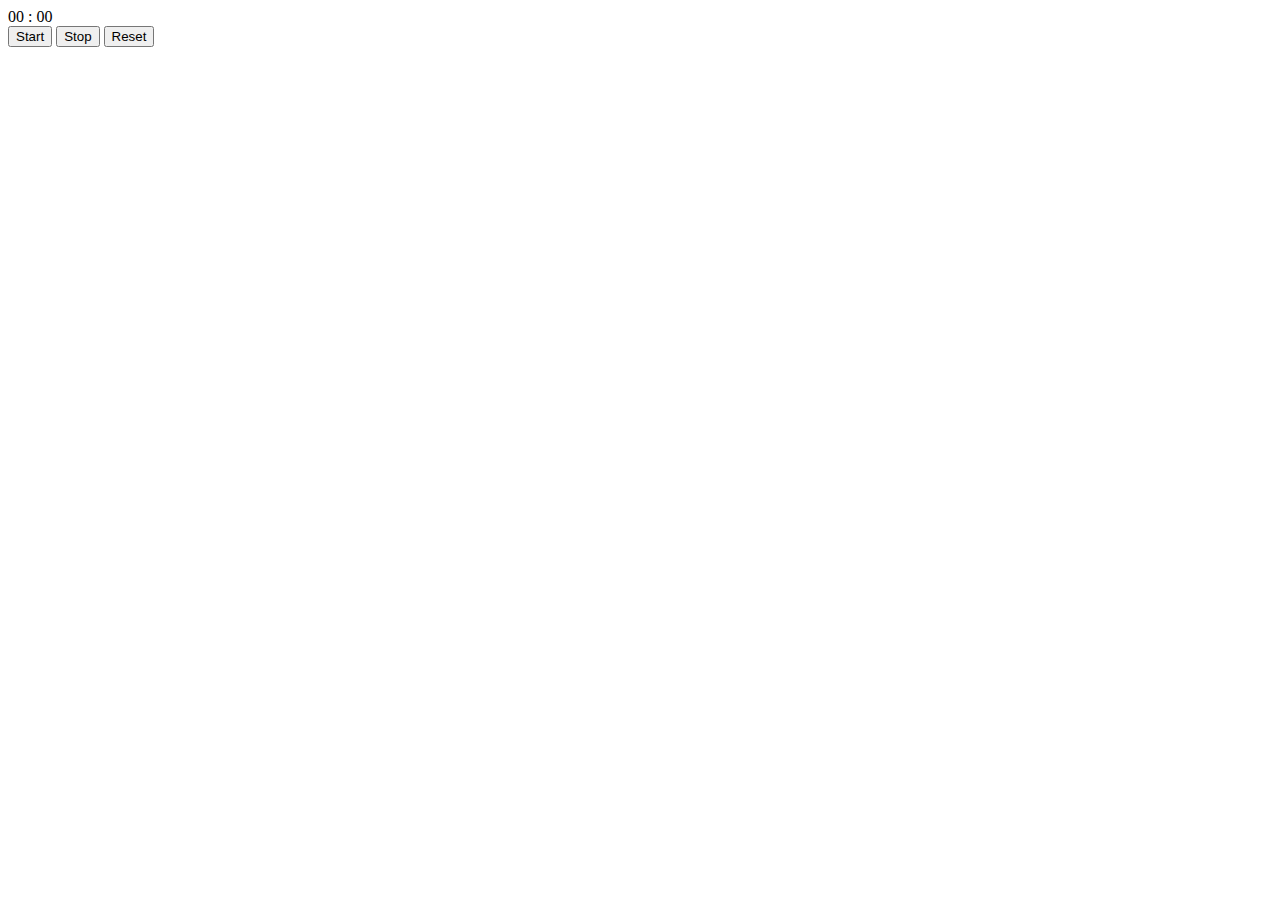
==== Stopwatch-v2.HTML @ 5661d681 "Add files via upload" ====
<!DOCTYPE html>
<!-- Coding by CodingLab | www.codinglabweb.com-->
<html lang="en" dir="ltr">
  <head>
    <meta charset="UTF-8">
   <!-- <title> Stopwatch Timer application | CodingLab </title>-->
    <link rel="stylesheet" href="style.css">
   </head>
<body>
  <div class="wrapper">
    <div class="time">
      <span class="second">00</span>
      <span class="colon ms-colon">:</span>
      <span class="millisecond">00</span>
    </div>
    <div class="buttons">
      <button class="start">Start</button>
      <button class="stop">Stop</button>
      <button class="reset">Reset</button>
    </div>
  </div>

  <script>
  let hr = min = sec = ms = "0" + 0,
    startTimer;

  const startBtn = document.querySelector(".start"),
   stopBtn = document.querySelector(".stop"),
   resetBtn = document.querySelector(".reset");

   startBtn.addEventListener("click", start);
   stopBtn.addEventListener("click", stop);
   resetBtn.addEventListener("click", reset);

  function start() {
    startBtn.classList.add("active");
    stopBtn.classList.remove("stopActive");

    startTimer = setInterval(()=>{
      ms++
      ms = ms < 10 ? "0" + ms : ms;

      if(ms == 100){
        sec++;
        sec = sec < 10 ? "0" + sec : sec;
        ms = "0" + 0;
      }
      if(sec == 10000){
        min++;
        min = min < 100 ? "0" + min : min;
        sec = "0" + 0;
      }
      putValue();
    },10); //1000ms = 1s

  }

  function stop() {
    startBtn.classList.remove("active");
    stopBtn.classList.add("stopActive");
    clearInterval(startTimer);
  }
  function reset() {
    startBtn.classList.remove("active");
    stopBtn.classList.remove("stopActive");
    clearInterval(startTimer);
    hr = min = sec = ms = "0" + 0;
    putValue();
  }

  function putValue() {
    document.querySelector(".millisecond").innerText = ms;
    document.querySelector(".second").innerText = sec;
    document.querySelector(".minute").innerText = min;
    document.querySelector(".hour").innerText = hr;
  }
 </script>
</body>
</html>
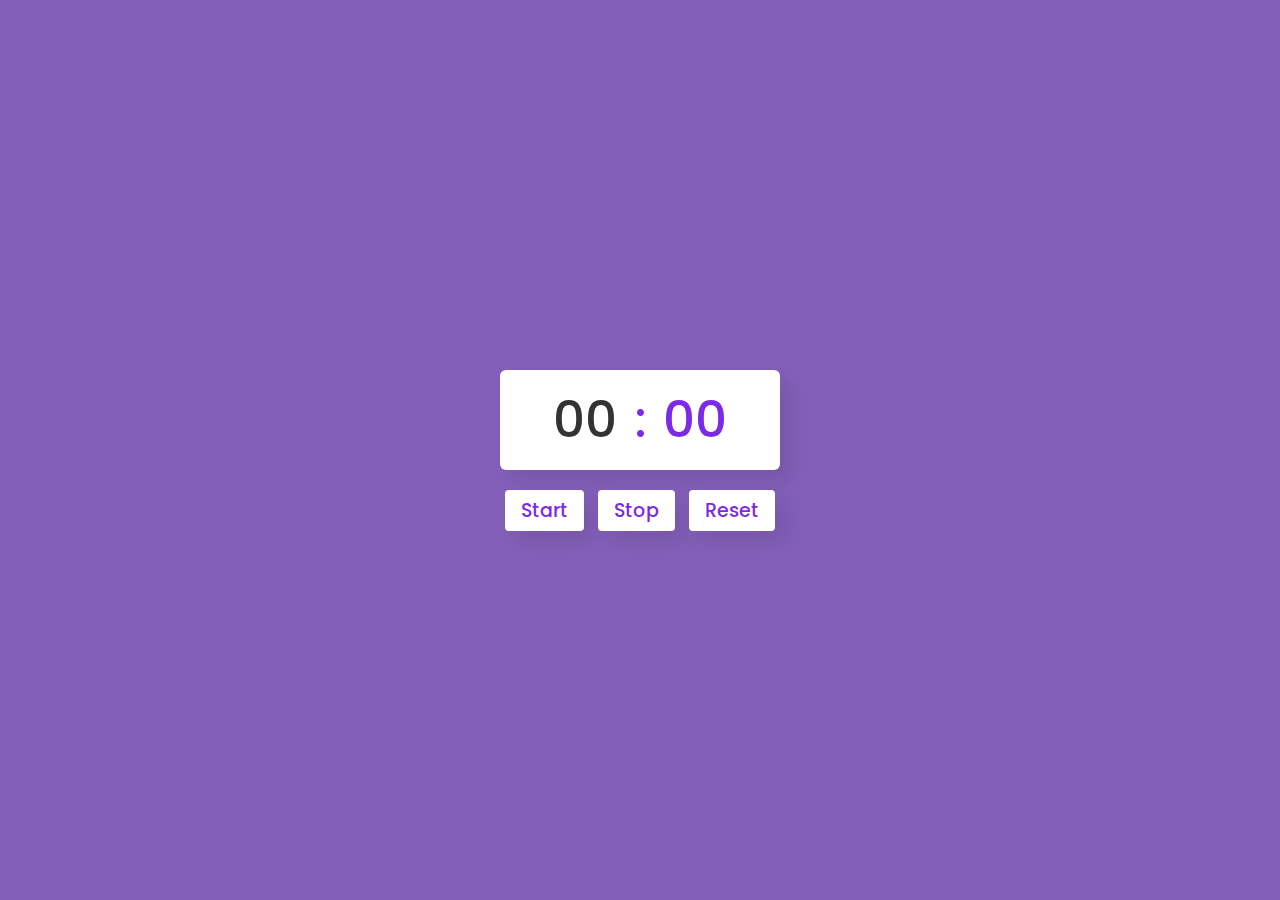
==== commit 83c65138: "Update Stopwatch-v2.HTML" ====
--- a/Stopwatch-v2.HTML
+++ b/Stopwatch-v2.HTML
@@ -4,7 +4,7 @@
   <head>
     <meta charset="UTF-8">
    <!-- <title> Stopwatch Timer application | CodingLab </title>-->
-    <link rel="stylesheet" href="style.css">
+    <link rel="stylesheet" href="style.CSS">
    </head>
 <body>
   <div class="wrapper">
--- a/style.CSS
+++ b/style.CSS
@@ -0,0 +1,64 @@
+/* Google fonts import link */
+@import url('https://fonts.googleapis.com/css2?family=Poppins:wght@200;300;400;500;600;700&display=swap');
+*{
+  margin: 0;
+  padding: 0;
+  box-sizing: border-box;
+  font-family: 'Poppins',sans-serif;
+}
+body{
+  height: 100vh;
+  display: flex;
+  align-items: center;
+  justify-content: center;
+  background: #835FB9;
+}
+.wrapper{
+  user-select: none;
+}
+.wrapper .time{
+  height: 100px;
+  background: #fff;
+  display: flex;
+  align-items: center;
+  justify-content: center;
+  border-radius: 6px;
+  box-shadow: 10px 10px 20px rgba(0,0,0,0.09);
+  padding: 0 10px;
+}
+.wrapper .time span{
+  width: 100px;
+  text-align: center;
+  font-size: 50px;
+  font-weight: 500;
+  color: #333;
+}
+.time span.colon{
+  width: 10px;
+}
+.time span.ms-colon,
+.time span.millisecond{
+  color: #7D2Ae8;
+}
+.wrapper .buttons{
+  text-align: center;
+  margin-top: 20px;
+}
+.buttons button{
+  padding: 6px 16px;
+  outline: none;
+  border: none;
+  margin: 0 5px;
+  color: #7D2Ae8;
+  background: #fff;
+  font-size: 19px;
+  font-weight: 500;
+  border-radius: 4px;
+  cursor: pointer;
+  box-shadow: 10px 10px 20px rgba(0,0,0,0.09);
+}
+.buttons button.active,
+.buttons button.stopActive{
+  pointer-events: none;
+  opacity: 0.7;
+}
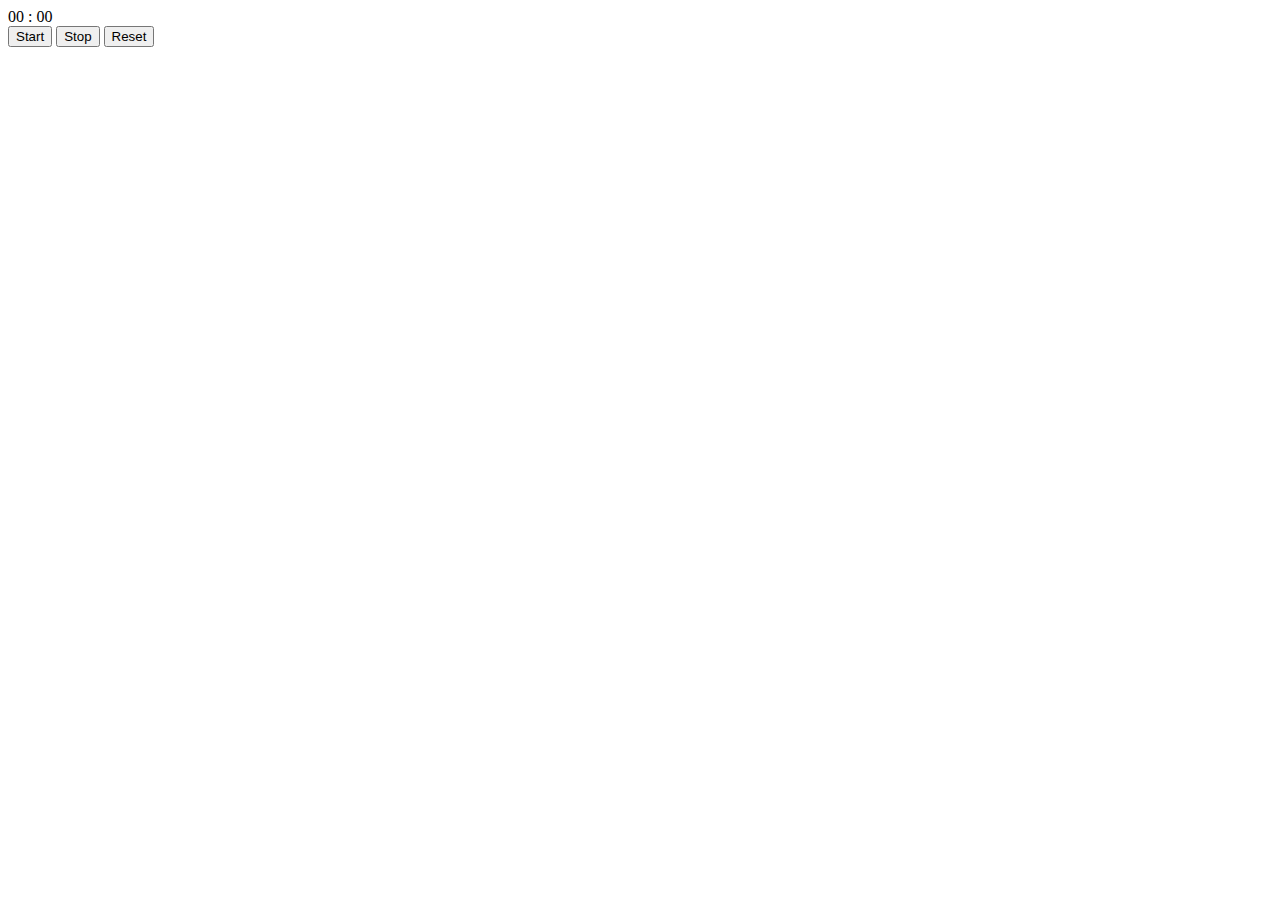
==== commit 61fcb8da: "Update Stopwatch-v2.HTML" ====
--- a/Stopwatch-v2.HTML
+++ b/Stopwatch-v2.HTML
@@ -1,10 +1,10 @@
 <!DOCTYPE html>
-<!-- Coding by CodingLab | www.codinglabweb.com-->
+
 <html lang="en" dir="ltr">
   <head>
     <meta charset="UTF-8">
-   <!-- <title> Stopwatch Timer application | CodingLab </title>-->
-    <link rel="stylesheet" href="style.CSS">
+
+    <link rel="stylesheet" href="style.css">
    </head>
 <body>
   <div class="wrapper">
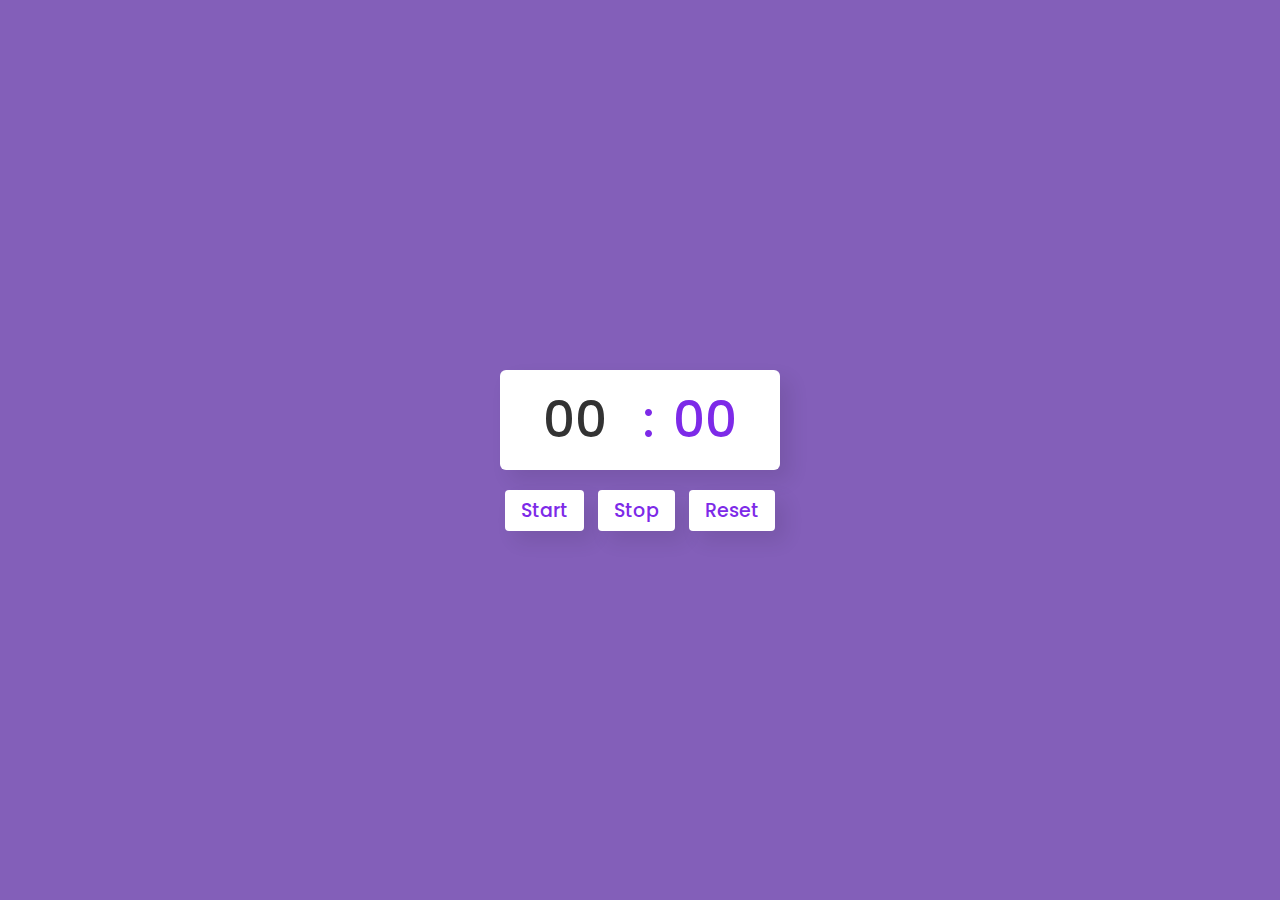
==== commit 71dbf27f: "Update Stopwatch-v2.HTML" ====
--- a/Stopwatch-v2.HTML
+++ b/Stopwatch-v2.HTML
@@ -1,9 +1,7 @@
 <!DOCTYPE html>
-
 <html lang="en" dir="ltr">
   <head>
     <meta charset="UTF-8">
-
     <link rel="stylesheet" href="style.css">
    </head>
 <body>
--- a/style.css
+++ b/style.css
@@ -0,0 +1,65 @@
+/* Google fonts import link */
+@import url('https://fonts.googleapis.com/css2?family=Poppins:wght@200;300;400;500;600;700&display=swap');
+*{
+  margin: 0;
+  padding: 0;
+  box-sizing: border-box;
+  font-family: 'Poppins',sans-serif;
+}
+body{
+  height: 100vh;
+  display: flex;
+  align-items: center;
+  justify-content: center;
+  background: #835FB9;
+}
+.wrapper{
+  user-select: none;
+}
+.wrapper .time{
+  height: 100px;
+  background: #fff;
+  display: flex;
+  align-items: center;
+  justify-content: center;
+  border-radius: 6px;
+  box-shadow: 10px 10px 20px rgba(0,0,0,0.09);
+  padding: 0 10px;
+}
+.wrapper .time span{
+  width: 100px;
+  text-align: center;
+  font-size: 50px;
+  font-weight: 500;
+  color: #333;
+}
+.time span.colon{
+  width: 30px;
+  text-align: right;
+}
+.time span.ms-colon,
+.time span.millisecond{
+  color: #7D2Ae8;
+}
+.wrapper .buttons{
+  text-align: center;
+  margin-top: 20px;
+}
+.buttons button{
+  padding: 6px 16px;
+  outline: none;
+  border: none;
+  margin: 0 5px;
+  color: #7D2Ae8;
+  background: #fff;
+  font-size: 19px;
+  font-weight: 500;
+  border-radius: 4px;
+  cursor: pointer;
+  box-shadow: 10px 10px 20px rgba(0,0,0,0.09);
+}
+.buttons button.active,
+.buttons button.stopActive{
+  pointer-events: none;
+  opacity: 0.7;
+}
